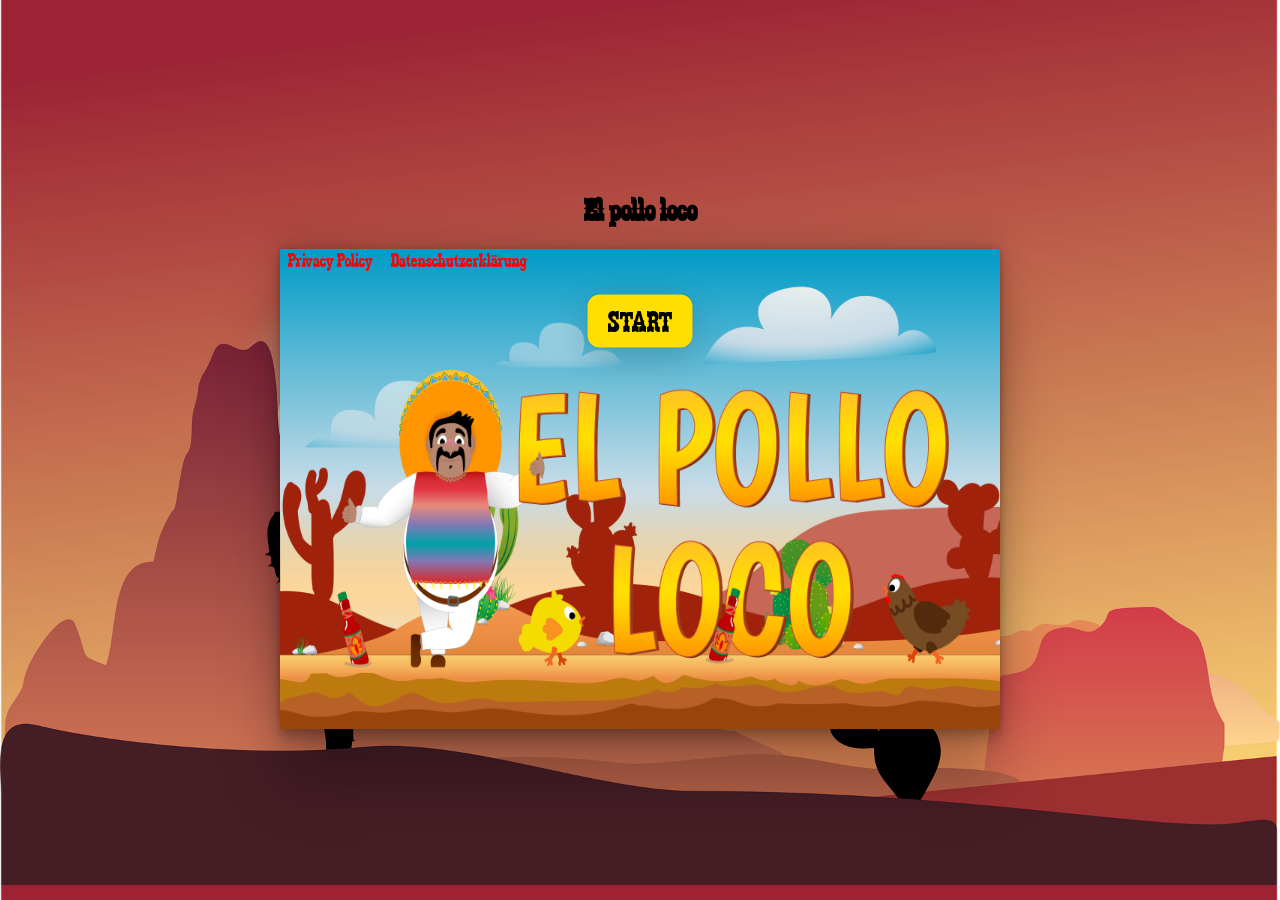
==== index.html @ e99c8783 "feat: new structure" ====
<!DOCTYPE html>
<html lang="de">
  <head>
    <meta charset="UTF-8" />
    <meta name="viewport" content="width=device-width, initial-scale=1.0" />
    <link rel="stylesheet" href="./style.css" />
    <title>El pollo loco</title>

    <script src="./classes/sounds.class.js"></script>
    <script src="./classes/drawable-object.class.js"></script>
    <script src="./classes/movable-object.class.js"></script>
    <script src="./classes/character.class.js"></script>
    <script src="./classes/chicken.class.js"></script>
    <script src="./classes/chicken-small.class.js"></script>
    <script src="./classes/bottle.class.js"></script>
    <script src="./classes/coin.class.js"></script>
    <script src="./classes/cloud.class.js"></script>
    <script src="./classes/status-bar-bottles.class.js"></script>
    <script src="./classes/status-bar-endboss.class.js"></script>
    <script src="./classes/status-bar-coin.class.js"></script>
    <script src="./classes/status-bar.class.js"></script>
    <script src="./classes/world.class.js"></script>
    <script src="./classes/background-object.class.js"></script>
    <script src="./classes/keyboard.class.js"></script>
    <script src="./classes/level.class.js"></script>
    <script src="./classes/throwable-object.class.js"></script>
    <script src="./classes/endboss.class.js"></script>
    <script src="./levels/level1.js"></script>
    <script src="./js/game.js"></script>
  </head>
  <body>
    <h1>El pollo loco</h1>

    <div class="game-container">
      <canvas id="canvas" width="720" height="480"></canvas>

      <div class="overlay" style="display: none">
        <div class="panel-game">
          <div class="pannel-wrapper">
            <button onclick="restartGame()">RESTART</button>
            <button id="muteBtn" onclick="toggleMute()">MUTE - M</button>
            <button onclick="goToMenu()">X</button>
          </div>
        </div>

        <div class="panel-moving">
          <div class="pannel-wrapper">
            <button id="btnLeft">
              <img src="./img/arrow_left.png" alt="RIGHT" />
            </button>
            <button id="btnRight">
              <img src="./img/arrow_right.png" alt="LEFT" />
            </button>
          </div>
          <div class="pannel-wrapper">
            <button id="btnJump">
              <img src="./img/spacebar.png" alt="SPACE" />
            </button>
            <button id="btnThrow">
              <img src="./img/6_salsa_bottle/salsa_bottle.png" alt="SPACE" />
              D
            </button>
          </div>
        </div>
      </div>

      <div id="startScreen" class="startscreen">
        <a href="privacy_policy.html">Privacy Policy</a>
        <a href="datenschutz.html">Datenschutzerklärung</a>
        <button
          id="btnStartGame"
          class="button-start-game"
          onclick="startGame()"
        >
          START
        </button>
      </div>
      <div id="endScreenWin" class="endscreen" style="display: none">
        <div class="endscreen-link-container">
          <a href="privacy_policy.html">Privacy Policy</a>
          <a href="datenschutz.html">Datenschutzerklärung</a>
        </div>
        <div>
          <img
            class="endscreen-img"
            src="./img/9_intro_outro_screens/win/won_2.png"
            alt="WIN"
          />
        </div>
        <div class="endscreen-button-container">
          <button onclick="goToMenu()">BACK TO MENU</button>
          <button onclick="restartGame()">RESTART</button>
        </div>
      </div>

      <div id="endScreenLose" class="endscreen" style="display: none">
        <div class="endscreen-link-container">
          <a href="privacy_policy.html">Privacy Policy</a>
          <a href="datenschutz.html">Datenschutzerklärung</a>
        </div>
        <div>
          <img
            class="endscreen-img"
            src="./img/9_intro_outro_screens/game_over/game over!.png"
            alt="LOSE"
          />
        </div>
        <div class="endscreen-button-container">
          <button onclick="goToMenu()">BACK TO MENU</button>
          <button onclick="restartGame()">RESTART</button>
        </div>
      </div>
    </div>
    <div id="landscapeScreen" class="landscapescreen" style="display: none">
      <h2>PLEASE ROTATE YOUR PHONE/TABLET TO LANDSAPE MODE</h2>
      <img src="./img/phone.png" alt="TURN PHONE" />
    </div>
  </body>
</html>
---- style.css ----
@font-face {
  font-family: "zabras";
  src: url("fonts/Zabars.ttf") format("truetype");
}

* {
  box-sizing: border-box;
}

body {
  display: flex;
  flex-direction: column;
  align-items: center;
  justify-content: center;
  min-height: 100vh;
  margin: 0;
  background-image: url("img/cactus.png");
  background-position: center;
  background-size: cover;
  font-family: "zabras", Arial, Helvetica, sans-serif;
}

button {
  cursor: pointer;
  font-family: "zabras", Arial, Helvetica, sans-serif;
  font-size: 20px;
}

a {
  margin: 8px;
  text-decoration: none;
  color: red;
  font-size: 20px;
}

a:hover {
  color: #ffde01;
}

ul {
  list-style-type: none;
}

li {
  display: flex;
  align-items: center;
  gap: 32px;
}

li img {
  height: 30px;
}

.game-container {
  position: relative;
  box-shadow: rgba(0, 0, 0, 0.25) 0px 54px 55px,
    rgba(0, 0, 0, 0.12) 0px -12px 30px, rgba(0, 0, 0, 0.12) 0px 4px 6px,
    rgba(0, 0, 0, 0.17) 0px 12px 13px, rgba(0, 0, 0, 0.09) 0px -3px 5px;
}

canvas {
  background-color: black;
  display: block;
}

.overlay {
  position: absolute;
  top: 0;
  bottom: 0;
  right: 0;
  left: 0;
  display: flex;
  flex-direction: column;
  justify-content: space-between;
}

.panel-game {
  display: flex;
  justify-content: end;
}

.panel-moving {
  display: flex;
  justify-content: space-between;
}

.panel-moving button,
.panel-game button {
  background-color: #ff9f00;
  border: 1px solid #ffde01;
  padding: 8px 16px;
  border-radius: 12px;
  display: flex;
  align-items: center;
  justify-content: center;
}

.panel-moving button img {
  height: 20px;
}

.pannel-wrapper {
  display: flex;
  gap: 24px;
  padding: 16px;
}

.landscapescreen {
  background-color: #ff9f00;
  position: absolute;
  top: 0;
  bottom: 0;
  right: 0;
  left: 0;
  display: flex;
  text-align: center;
  flex-direction: column;
  align-items: center;
  justify-content: center;
}

.landscapescreen img {
  height: 50px;
}

.startscreen {
  position: absolute;
  top: 0;
  bottom: 0;
  right: 0;
  left: 0;
  background-image: url("img/9_intro_outro_screens/start/startscreen_2.png");
  background-position: center;
  background-size: cover;
  background-size: 720px 480px;
}

.button-start-game {
  background-color: #ffde01;
  border: none;
  box-shadow: rgba(0, 0, 0, 0.16) 0px 10px 36px 0px,
    rgba(0, 0, 0, 0.06) 0px 0px 0px 1px;
  border-radius: 12px;
  font-size: 30px;
  position: absolute;
  top: 15%;
  left: 50%;
  transform: translate(-50%, -50%);
  padding: 10px 20px;
}

.button-start-game:hover {
  background-color: greenyellow;
}

.endscreen {
  position: absolute;
  top: 0;
  bottom: 0;
  right: 0;
  left: 0;
  background-image: url("img/5_background/first_half_background.png");
  background-position: center;
  background-size: cover;
  background-size: 720px 480px;
  display: flex;
  flex-direction: column;
  align-items: center;
}

.endscreen-img {
  max-width: 400px;
}

.endscreen-link-container {
  display: flex;
  gap: 30px;
}

.endscreen-button-container {
  position: absolute;
  bottom: 50px;
  display: flex;
  gap: 30px;
  margin-bottom: 16px;
}

.endscreen button {
  background-color: #ffde01;
  border: none;
  box-shadow: rgba(0, 0, 0, 0.16) 0px 10px 36px 0px,
    rgba(0, 0, 0, 0.06) 0px 0px 0px 1px;
  border-radius: 12px;
  font-size: 30px;
  padding: 10px 20px;
}

.endscreen button:hover {
  background-color: #ffe74a;
}

.overlay {
  position: absolute;
}

.privacy {
  padding: 16px;
}

.info-arrow {
  background-color: #ffe74a;
  height: 35px;
  padding: 4px;
  position: fixed;
  top: 40px;
  right: 50px;
}

@media (max-width: 720px) {
  h1 {
    display: none;
  }
}

@media (max-height: 720px) {
  h1 {
    display: none;
  }
}

@media only screen and (max-width: 720px) {
  canvas,
  .landscapescreen,
  .startscreen,
  .endscreen {
    width: 100%;
  }
}

@media only screen and (max-height: 480px) {
  canvas {
    height: 100vh;
  }
}
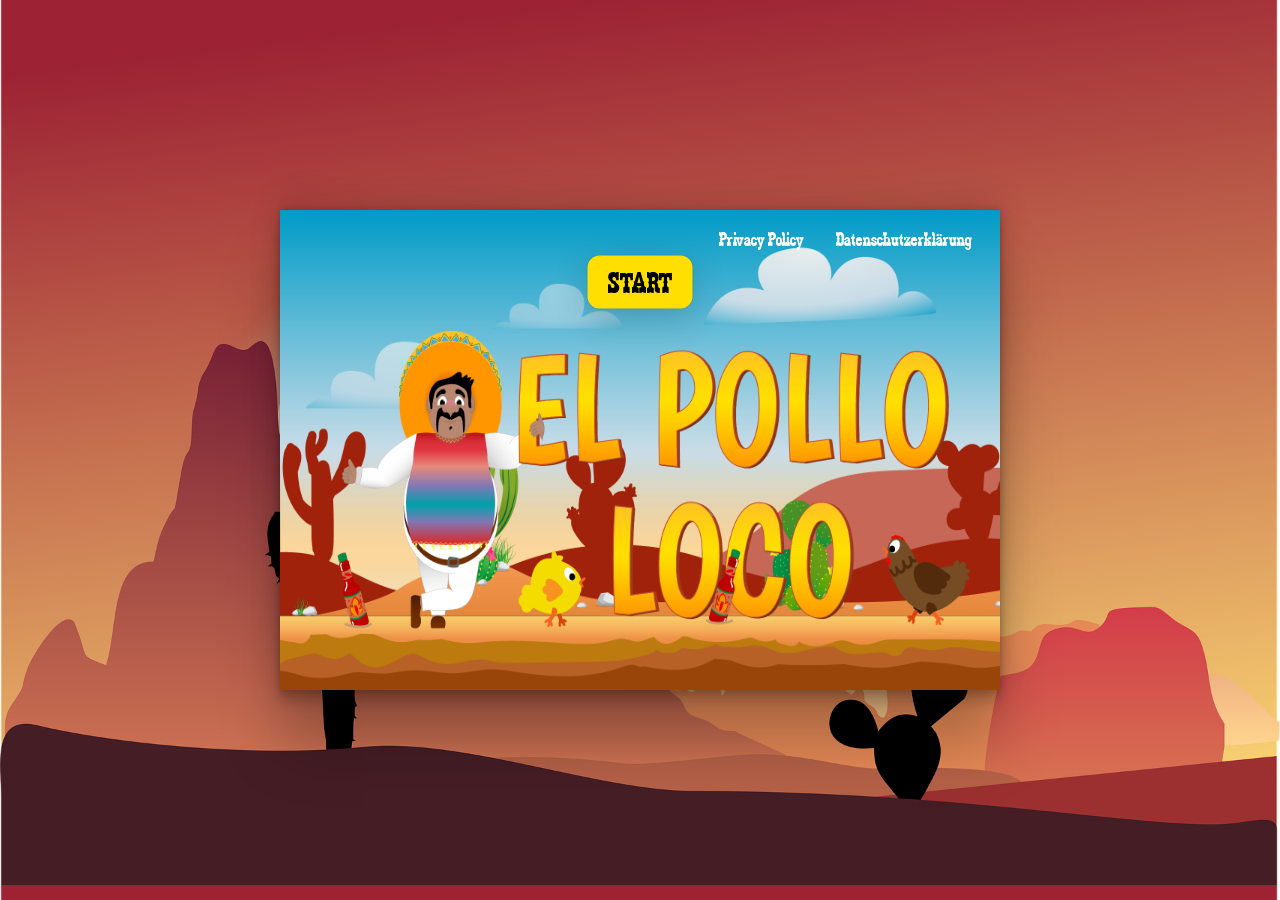
==== commit d3271161: "feat: add responsive; add JSDoc; refactor some code" ====
--- a/index.html
+++ b/index.html
@@ -1,119 +1,115 @@
 <!DOCTYPE html>
 <html lang="de">
-  <head>
-    <meta charset="UTF-8" />
-    <meta name="viewport" content="width=device-width, initial-scale=1.0" />
-    <link rel="stylesheet" href="./style.css" />
-    <title>El pollo loco</title>
 
-    <script src="./classes/sounds.class.js"></script>
-    <script src="./classes/drawable-object.class.js"></script>
-    <script src="./classes/movable-object.class.js"></script>
-    <script src="./classes/character.class.js"></script>
-    <script src="./classes/chicken.class.js"></script>
-    <script src="./classes/chicken-small.class.js"></script>
-    <script src="./classes/bottle.class.js"></script>
-    <script src="./classes/coin.class.js"></script>
-    <script src="./classes/cloud.class.js"></script>
-    <script src="./classes/status-bar-bottles.class.js"></script>
-    <script src="./classes/status-bar-endboss.class.js"></script>
-    <script src="./classes/status-bar-coin.class.js"></script>
-    <script src="./classes/status-bar.class.js"></script>
-    <script src="./classes/world.class.js"></script>
-    <script src="./classes/background-object.class.js"></script>
-    <script src="./classes/keyboard.class.js"></script>
-    <script src="./classes/level.class.js"></script>
-    <script src="./classes/throwable-object.class.js"></script>
-    <script src="./classes/endboss.class.js"></script>
-    <script src="./levels/level1.js"></script>
-    <script src="./js/game.js"></script>
-  </head>
-  <body>
-    <h1>El pollo loco</h1>
+<head>
+  <meta charset="UTF-8" />
+  <meta name="viewport" content="width=device-width, initial-scale=1.0" />
+  <link rel="stylesheet" href="./style.css" />
+  <link rel="icon" href="./img/2_character_pepe/1_idle/idle/I-1.png" />
 
-    <div class="game-container">
-      <canvas id="canvas" width="720" height="480"></canvas>
+  <title>El pollo loco</title>
 
-      <div class="overlay" style="display: none">
-        <div class="panel-game">
-          <div class="pannel-wrapper">
-            <button onclick="restartGame()">RESTART</button>
-            <button id="muteBtn" onclick="toggleMute()">MUTE - M</button>
-            <button onclick="goToMenu()">X</button>
-          </div>
-        </div>
+  <script src="./classes/sounds.class.js"></script>
+  <script src="./classes/drawable-object.class.js"></script>
+  <script src="./classes/movable-object.class.js"></script>
+  <script src="./classes/character.class.js"></script>
+  <script src="./classes/chicken.class.js"></script>
+  <script src="./classes/chicken-small.class.js"></script>
+  <script src="./classes/bottle.class.js"></script>
+  <script src="./classes/coin.class.js"></script>
+  <script src="./classes/cloud.class.js"></script>
+  <script src="./classes/status-bar-bottles.class.js"></script>
+  <script src="./classes/status-bar-endboss.class.js"></script>
+  <script src="./classes/status-bar-coin.class.js"></script>
+  <script src="./classes/status-bar.class.js"></script>
+  <script src="./classes/world.class.js"></script>
+  <script src="./classes/background-object.class.js"></script>
+  <script src="./classes/keyboard.class.js"></script>
+  <script src="./classes/level.class.js"></script>
+  <script src="./classes/throwable-object.class.js"></script>
+  <script src="./classes/endboss.class.js"></script>
+  <script src="./levels/level1.js"></script>
+  <script src="./js/game.js"></script>
+</head>
 
-        <div class="panel-moving">
-          <div class="pannel-wrapper">
-            <button id="btnLeft">
-              <img src="./img/arrow_left.png" alt="RIGHT" />
-            </button>
-            <button id="btnRight">
-              <img src="./img/arrow_right.png" alt="LEFT" />
-            </button>
-          </div>
-          <div class="pannel-wrapper">
-            <button id="btnJump">
-              <img src="./img/spacebar.png" alt="SPACE" />
-            </button>
-            <button id="btnThrow">
-              <img src="./img/6_salsa_bottle/salsa_bottle.png" alt="SPACE" />
-              D
-            </button>
-          </div>
+<body>
+  <div class="game-container">
+    <canvas id="canvas" width="720" height="480"></canvas>
+
+    <div class="overlay" style="display: none">
+      <div class="panel-game">
+        <div class="pannel-wrapper">
+          <button onclick="restartGame()">RESTART</button>
+          <button id="muteBtn" onclick="toggleMute()">MUTE - M</button>
+          <button onclick="goToMenu()">X</button>
         </div>
       </div>
 
-      <div id="startScreen" class="startscreen">
-        <a href="privacy_policy.html">Privacy Policy</a>
-        <a href="datenschutz.html">Datenschutzerklärung</a>
-        <button
-          id="btnStartGame"
-          class="button-start-game"
-          onclick="startGame()"
-        >
-          START
-        </button>
-      </div>
-      <div id="endScreenWin" class="endscreen" style="display: none">
-        <div class="endscreen-link-container">
-          <a href="privacy_policy.html">Privacy Policy</a>
-          <a href="datenschutz.html">Datenschutzerklärung</a>
+      <div class="panel-moving">
+        <div class="pannel-wrapper">
+          <button id="btnLeft">
+            <img src="./img/arrow_left.png" alt="LEFT" />
+          </button>
+          <button id="btnRight">
+            <img src="./img/arrow_right.png" alt="RIGHT" />
+          </button>
         </div>
-        <div>
-          <img
-            class="endscreen-img"
-            src="./img/9_intro_outro_screens/win/won_2.png"
-            alt="WIN"
-          />
-        </div>
-        <div class="endscreen-button-container">
-          <button onclick="goToMenu()">BACK TO MENU</button>
-          <button onclick="restartGame()">RESTART</button>
-        </div>
-      </div>
-
-      <div id="endScreenLose" class="endscreen" style="display: none">
-        <div class="endscreen-link-container">
-          <a href="privacy_policy.html">Privacy Policy</a>
-          <a href="datenschutz.html">Datenschutzerklärung</a>
-        </div>
-        <div>
-          <img
-            class="endscreen-img"
-            src="./img/9_intro_outro_screens/game_over/game over!.png"
-            alt="LOSE"
-          />
-        </div>
-        <div class="endscreen-button-container">
-          <button onclick="goToMenu()">BACK TO MENU</button>
-          <button onclick="restartGame()">RESTART</button>
+        <div class="pannel-wrapper">
+          <button id="btnJump">
+            <img src="./img/spacebar.png" alt="SPACE" />
+          </button>
+          <button id="btnThrow">
+            <img src="./img/6_salsa_bottle/salsa_bottle.png" alt="D" />
+            D
+          </button>
         </div>
       </div>
     </div>
-    <div id="landscapeScreen" class="landscapescreen" style="display: none">
-      <h2>PLEASE ROTATE YOUR PHONE/TABLET TO LANDSAPE MODE</h2>
-      <img src="./img/phone.png" alt="TURN PHONE" />
+
+    <div id="startScreen" class="startscreen">
+      <!-- Rechts oben Links -->
+      <div class="startscreen-links">
+        <a href="privacy_policy.html">Privacy Policy</a>
+        <a href="datenschutz.html">Datenschutzerklärung</a>
+      </div>
+      <button id="btnStartGame" class="button-start-game" onclick="startGame()">
+        START
+      </button>
     </div>
-  </body>
-</html>
+
+    <div id="endScreenWin" class="endscreen" style="display: none">
+      <div class="endscreen-link-container">
+        <a href="privacy_policy.html">Privacy Policy</a>
+        <a href="datenschutz.html">Datenschutzerklärung</a>
+      </div>
+      <div>
+        <img class="endscreen-img" src="./img/9_intro_outro_screens/win/won_2.png" alt="WIN" />
+      </div>
+      <div class="endscreen-button-container">
+        <button onclick="goToMenu()">BACK TO MENU</button>
+        <button onclick="restartGame()">RESTART</button>
+      </div>
+    </div>
+
+    <div id="endScreenLose" class="endscreen" style="display: none">
+      <div class="endscreen-link-container">
+        <a href="privacy_policy.html">Privacy Policy</a>
+        <a href="datenschutz.html">Datenschutzerklärung</a>
+      </div>
+      <div>
+        <img class="endscreen-img" src="./img/9_intro_outro_screens/game_over/game over!.png" alt="LOSE" />
+      </div>
+      <div class="endscreen-button-container">
+        <button onclick="goToMenu()">BACK TO MENU</button>
+        <button onclick="restartGame()">RESTART</button>
+      </div>
+    </div>
+  </div>
+
+  <div id="landscapeScreen" class="landscapescreen" style="display: none">
+    <h2>PLEASE ROTATE YOUR PHONE/TABLET TO LANDSCAPE MODE</h2>
+    <img src="./img/phone.png" alt="TURN PHONE" />
+  </div>
+</body>
+
+</html>
--- a/style.css
+++ b/style.css
@@ -29,7 +29,7 @@
 a {
   margin: 8px;
   text-decoration: none;
-  color: red;
+  color: white; /* bessere Sichtbarkeit */
   font-size: 20px;
 }
 
@@ -133,6 +133,15 @@
   background-position: center;
   background-size: cover;
   background-size: 720px 480px;
+}
+
+/* Neue Startscreen-Links oben rechts */
+.startscreen-links {
+  position: absolute;
+  top: 10px;
+  right: 20px;
+  display: flex;
+  gap: 16px;
 }
 
 .button-start-game {
@@ -175,6 +184,7 @@
 .endscreen-link-container {
   display: flex;
   gap: 30px;
+  margin-top: 10px;
 }
 
 .endscreen-button-container {
@@ -242,3 +252,10 @@
     height: 100vh;
   }
 }
+
+.panel-moving { display: none; }
+
+
+@media (max-width: 1200px) {
+  .panel-moving { display: flex; }
+}
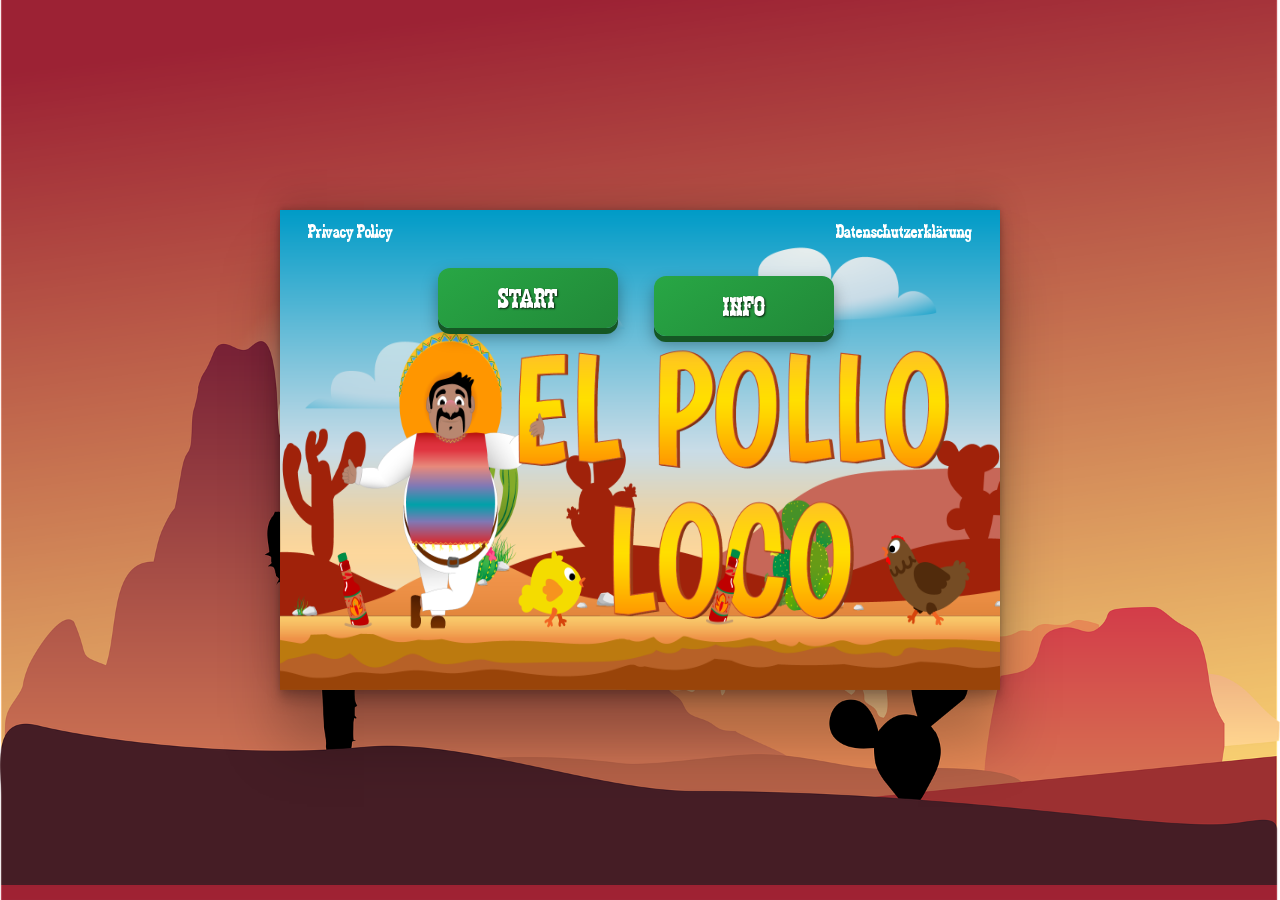
==== commit e84b62f1: "fix: minor deisgn fixes" ====
--- a/index.html
+++ b/index.html
@@ -1,14 +1,13 @@
 <!DOCTYPE html>
 <html lang="de">
-
 <head>
   <meta charset="UTF-8" />
   <meta name="viewport" content="width=device-width, initial-scale=1.0" />
+  <link rel="icon" href="./img/2_character_pepe/1_idle/idle/I-1.png" />
   <link rel="stylesheet" href="./style.css" />
-  <link rel="icon" href="./img/2_character_pepe/1_idle/idle/I-1.png" />
-
   <title>El pollo loco</title>
 
+  <!-- game classes -->
   <script src="./classes/sounds.class.js"></script>
   <script src="./classes/drawable-object.class.js"></script>
   <script src="./classes/movable-object.class.js"></script>
@@ -31,7 +30,6 @@
   <script src="./levels/level1.js"></script>
   <script src="./js/game.js"></script>
 </head>
-
 <body>
   <div class="game-container">
     <canvas id="canvas" width="720" height="480"></canvas>
@@ -47,44 +45,32 @@
 
       <div class="panel-moving">
         <div class="pannel-wrapper">
-          <button id="btnLeft">
-            <img src="./img/arrow_left.png" alt="LEFT" />
-          </button>
-          <button id="btnRight">
-            <img src="./img/arrow_right.png" alt="RIGHT" />
-          </button>
+          <button id="btnLeft"><img src="./img/arrow_left.png" alt="LEFT" /></button>
+          <button id="btnRight"><img src="./img/arrow_right.png" alt="RIGHT" /></button>
         </div>
         <div class="pannel-wrapper">
-          <button id="btnJump">
-            <img src="./img/spacebar.png" alt="SPACE" />
-          </button>
-          <button id="btnThrow">
-            <img src="./img/6_salsa_bottle/salsa_bottle.png" alt="D" />
-            D
-          </button>
+          <button id="btnJump"><img src="./img/spacebar.png" alt="SPACE" /></button>
+          <button id="btnThrow"><img src="./img/6_salsa_bottle/salsa_bottle.png" alt="D" />D</button>
         </div>
       </div>
     </div>
 
     <div id="startScreen" class="startscreen">
-      <!-- Rechts oben Links -->
-      <div class="startscreen-links">
-        <a href="privacy_policy.html">Privacy Policy</a>
-        <a href="datenschutz.html">Datenschutzerklärung</a>
+      <!-- left/right header links -->
+      <div class="startscreen-link-left"><a href="privacy_policy.html">Privacy Policy</a></div>
+      <div class="startscreen-link-right"><a href="datenschutz.html">Datenschutzerklärung</a></div>
+
+      <!-- centered CTAs -->
+      <div class="startscreen-cta">
+        <button id="btnStartGame" class="cta" onclick="startGame()">START</button>
+        <a class="cta" href="info.html">INFO</a>
       </div>
-      <button id="btnStartGame" class="button-start-game" onclick="startGame()">
-        START
-      </button>
     </div>
 
     <div id="endScreenWin" class="endscreen" style="display: none">
-      <div class="endscreen-link-container">
-        <a href="privacy_policy.html">Privacy Policy</a>
-        <a href="datenschutz.html">Datenschutzerklärung</a>
-      </div>
-      <div>
-        <img class="endscreen-img" src="./img/9_intro_outro_screens/win/won_2.png" alt="WIN" />
-      </div>
+      <div class="endscreen-link-left"><a href="privacy_policy.html">Privacy Policy</a></div>
+      <div class="endscreen-link-right"><a href="datenschutz.html">Datenschutzerklärung</a></div>
+      <div><img class="endscreen-img" src="./img/9_intro_outro_screens/win/won_2.png" alt="WIN" /></div>
       <div class="endscreen-button-container">
         <button onclick="goToMenu()">BACK TO MENU</button>
         <button onclick="restartGame()">RESTART</button>
@@ -92,13 +78,9 @@
     </div>
 
     <div id="endScreenLose" class="endscreen" style="display: none">
-      <div class="endscreen-link-container">
-        <a href="privacy_policy.html">Privacy Policy</a>
-        <a href="datenschutz.html">Datenschutzerklärung</a>
-      </div>
-      <div>
-        <img class="endscreen-img" src="./img/9_intro_outro_screens/game_over/game over!.png" alt="LOSE" />
-      </div>
+      <div class="endscreen-link-left"><a href="privacy_policy.html">Privacy Policy</a></div>
+      <div class="endscreen-link-right"><a href="datenschutz.html">Datenschutzerklärung</a></div>
+      <div><img class="endscreen-img" src="./img/9_intro_outro_screens/game_over/game over!.png" alt="LOSE" /></div>
       <div class="endscreen-button-container">
         <button onclick="goToMenu()">BACK TO MENU</button>
         <button onclick="restartGame()">RESTART</button>
@@ -107,9 +89,8 @@
   </div>
 
   <div id="landscapeScreen" class="landscapescreen" style="display: none">
-    <h2>PLEASE ROTATE YOUR PHONE/TABLET TO LANDSCAPE MODE</h2>
+    <h2>PLEASE ROTATE YOUR PHONE/TABLET</h2>
     <img src="./img/phone.png" alt="TURN PHONE" />
   </div>
 </body>
-
-</html>+</html>
--- a/style.css
+++ b/style.css
@@ -3,6 +3,7 @@
   src: url("fonts/Zabars.ttf") format("truetype");
 }
 
+/* General reset */
 * {
   box-sizing: border-box;
 }
@@ -29,7 +30,7 @@
 a {
   margin: 8px;
   text-decoration: none;
-  color: white; /* bessere Sichtbarkeit */
+  color: white;
   font-size: 20px;
 }
 
@@ -53,9 +54,12 @@
 
 .game-container {
   position: relative;
-  box-shadow: rgba(0, 0, 0, 0.25) 0px 54px 55px,
-    rgba(0, 0, 0, 0.12) 0px -12px 30px, rgba(0, 0, 0, 0.12) 0px 4px 6px,
-    rgba(0, 0, 0, 0.17) 0px 12px 13px, rgba(0, 0, 0, 0.09) 0px -3px 5px;
+  box-shadow:
+    rgba(0, 0, 0, 0.25) 0px 54px 55px,
+    rgba(0, 0, 0, 0.12) 0px -12px 30px,
+    rgba(0, 0, 0, 0.12) 0px 4px 6px,
+    rgba(0, 0, 0, 0.17) 0px 12px 13px,
+    rgba(0, 0, 0, 0.09) 0px -3px 5px;
 }
 
 canvas {
@@ -65,15 +69,13 @@
 
 .overlay {
   position: absolute;
-  top: 0;
-  bottom: 0;
-  right: 0;
-  left: 0;
+  inset: 0;
   display: flex;
   flex-direction: column;
   justify-content: space-between;
 }
 
+/* Top bars */
 .panel-game {
   display: flex;
   justify-content: end;
@@ -84,8 +86,8 @@
   justify-content: space-between;
 }
 
-.panel-moving button,
-.panel-game button {
+/* Mobile controls (simple style) */
+.panel-moving button {
   background-color: #ff9f00;
   border: 1px solid #ffde01;
   padding: 8px 16px;
@@ -105,72 +107,96 @@
   padding: 16px;
 }
 
+/* Rotate overlay */
 .landscapescreen {
   background-color: #ff9f00;
   position: absolute;
-  top: 0;
-  bottom: 0;
-  right: 0;
-  left: 0;
+  inset: 0;
   display: flex;
   text-align: center;
   flex-direction: column;
   align-items: center;
   justify-content: center;
+  background-image: url("img/cactus.png");
 }
 
 .landscapescreen img {
   height: 50px;
 }
 
+/* Start screen background */
 .startscreen {
   position: absolute;
-  top: 0;
-  bottom: 0;
-  right: 0;
-  left: 0;
+  inset: 0;
   background-image: url("img/9_intro_outro_screens/start/startscreen_2.png");
   background-position: center;
-  background-size: cover;
   background-size: 720px 480px;
 }
 
-/* Neue Startscreen-Links oben rechts */
-.startscreen-links {
+/* Header links (left/right) */
+.startscreen-link-left,
+.endscreen-link-left {
+  position: absolute;
+  top: 10px;
+  left: 20px;
+}
+
+.startscreen-link-right,
+.endscreen-link-right {
   position: absolute;
   top: 10px;
   right: 20px;
-  display: flex;
-  gap: 16px;
-}
-
-.button-start-game {
-  background-color: #ffde01;
+}
+
+/* Centered CTA row with equal-size buttons */
+.startscreen-cta {
+  position: absolute;
+  top: 12%;
+  left: 50%;
+  transform: translateX(-50%);
+  display: flex;
+  gap: 28px;
+}
+
+/* CTA: identical size for START and INFO */
+.cta {
+  display: inline-flex;
+  align-items: center;
+  justify-content: center;
+  min-width: 180px;
+  /* smaller, equal width */
+  height: 60px;
+  /* smaller, equal height */
+  font-size: 28px;
+  /* balanced text size */
+  color: #fff;
+  background: linear-gradient(145deg, #28a745, #218838);
+  border-radius: 12px;
   border: none;
-  box-shadow: rgba(0, 0, 0, 0.16) 0px 10px 36px 0px,
-    rgba(0, 0, 0, 0.06) 0px 0px 0px 1px;
-  border-radius: 12px;
-  font-size: 30px;
-  position: absolute;
-  top: 15%;
-  left: 50%;
-  transform: translate(-50%, -50%);
-  padding: 10px 20px;
-}
-
-.button-start-game:hover {
-  background-color: greenyellow;
-}
-
+  text-shadow: 1px 1px 2px rgba(0, 0, 0, .8);
+  box-shadow: 0px 6px 0px #155724, 0 8px 16px rgba(0, 0, 0, .35);
+  transition: transform .15s ease, box-shadow .15s ease, background .15s ease;
+  text-align: center;
+  text-decoration: none;
+}
+
+.cta:hover {
+  background: linear-gradient(145deg, #dc3545, #c82333);
+  box-shadow: 0px 6px 0px #721c24, 0 12px 24px rgba(0, 0, 0, .45);
+  transform: translateY(-2px);
+}
+
+.cta:active {
+  transform: translateY(0);
+  box-shadow: 0px 5px 0px #721c24, 0 10px 18px rgba(0, 0, 0, .4);
+}
+
+/* End screen */
 .endscreen {
   position: absolute;
-  top: 0;
-  bottom: 0;
-  right: 0;
-  left: 0;
+  inset: 0;
   background-image: url("img/5_background/first_half_background.png");
   background-position: center;
-  background-size: cover;
   background-size: 720px 480px;
   display: flex;
   flex-direction: column;
@@ -181,12 +207,6 @@
   max-width: 400px;
 }
 
-.endscreen-link-container {
-  display: flex;
-  gap: 30px;
-  margin-top: 10px;
-}
-
 .endscreen-button-container {
   position: absolute;
   bottom: 50px;
@@ -196,55 +216,138 @@
 }
 
 .endscreen button {
-  background-color: #ffde01;
+  background: linear-gradient(145deg, #28a745, #218838);
   border: none;
-  box-shadow: rgba(0, 0, 0, 0.16) 0px 10px 36px 0px,
-    rgba(0, 0, 0, 0.06) 0px 0px 0px 1px;
   border-radius: 12px;
   font-size: 30px;
-  padding: 10px 20px;
+  padding: 12px 26px;
+  color: #fff;
+  text-shadow: 1px 1px 2px rgba(0, 0, 0, .7);
+  box-shadow: 0px 6px 0px #155724, 0px 6px 15px rgba(0, 0, 0, .4);
+  transition: background .2s ease, box-shadow .2s ease, transform .2s ease;
 }
 
 .endscreen button:hover {
-  background-color: #ffe74a;
-}
-
-.overlay {
-  position: absolute;
-}
-
-.privacy {
-  padding: 16px;
-}
-
-.info-arrow {
-  background-color: #ffe74a;
-  height: 35px;
-  padding: 4px;
-  position: fixed;
-  top: 40px;
-  right: 50px;
-}
-
-@media (max-width: 720px) {
-  h1 {
-    display: none;
-  }
-}
-
-@media (max-height: 720px) {
-  h1 {
-    display: none;
-  }
-}
-
+  background: linear-gradient(145deg, #dc3545, #c82333);
+  box-shadow: 0px 4px 0px #721c24, 0px 6px 15px rgba(0, 0, 0, .5);
+}
+
+.endscreen button:active {
+  transform: translateY(1px);
+  box-shadow: 0px 3px 0px #721c24, 0px 4px 10px rgba(0, 0, 0, .45);
+}
+
+/* In-game top-right buttons styled like CTAs but keep their size */
+.panel-game .pannel-wrapper button {
+  padding: 8px 16px;
+  background: linear-gradient(145deg, #28a745, #218838);
+  border: none;
+  border-radius: 12px;
+  color: #fff;
+  text-shadow: 1px 1px 2px rgba(0, 0, 0, .7);
+  box-shadow: 0px 6px 0px #155724, 0px 6px 15px rgba(0, 0, 0, .4);
+  transition: background .18s ease, box-shadow .18s ease, transform .18s ease;
+}
+
+.panel-game .pannel-wrapper button:hover {
+  background: linear-gradient(145deg, #dc3545, #c82333);
+  box-shadow: 0px 4px 0px #721c24, 0px 6px 15px rgba(0, 0, 0, .5);
+}
+
+.panel-game .pannel-wrapper button:active {
+  transform: translateY(1px);
+  box-shadow: 0px 3px 0px #721c24, 0px 4px 10px rgba(0, 0, 0, .45);
+}
+
+/* Docs (Privacy / Datenschutz / Info) */
+.doc-page {
+  min-height: 100vh;
+  display: flex;
+  justify-content: center;
+  align-items: flex-start;
+  padding: 24px 12px;
+}
+
+.doc-card {
+  width: min(900px, 92vw);
+  background: #fff;
+  color: #222;
+  border-radius: 14px;
+  box-shadow: 0 6px 24px rgba(0, 0, 0, .25);
+  padding: 24px 28px;
+  line-height: 1.6;
+  font-family: Arial, Helvetica, sans-serif;
+}
+
+.doc-card h1,
+.doc-card h2,
+.doc-card h3 {
+  font-family: "zabras", Arial, Helvetica, sans-serif;
+  color: #111;
+  margin: 18px 0 8px;
+}
+
+.doc-topbar {
+  display: flex;
+  align-items: center;
+  justify-content: space-between;
+  gap: 12px;
+  margin-bottom: 14px;
+}
+
+.doc-back {
+  background: linear-gradient(145deg, #28a745, #218838);
+  color: #fff;
+  border: none;
+  border-radius: 12px;
+  padding: 8px 14px;
+  font-family: "zabras", Arial, Helvetica, sans-serif;
+  font-size: 18px;
+  text-decoration: none;
+  box-shadow: 0 4px 0 #155724, 0 6px 15px rgba(0, 0, 0, .25);
+  display: inline-flex;
+  align-items: center;
+  gap: 8px;
+}
+
+.doc-back:hover {
+  background: linear-gradient(145deg, #dc3545, #c82333);
+  box-shadow: 0 3px 0 #721c24, 0 6px 15px rgba(0, 0, 0, .35);
+}
+
+.doc-lang {
+  color: #666;
+  text-decoration: none;
+  font-weight: 600;
+}
+
+.doc-lang:hover {
+  color: #333;
+}
+
+.doc-card ul {
+  margin: 6px 0 12px 20px;
+}
+
+.doc-card li {
+  margin: 2px 0;
+}
+
+/* Responsive */
 @media only screen and (max-width: 720px) {
+
   canvas,
   .landscapescreen,
   .startscreen,
   .endscreen {
     width: 100%;
   }
+
+  .cta {
+    width: 260px;
+    height: 74px;
+    font-size: 30px;
+  }
 }
 
 @media only screen and (max-height: 480px) {
@@ -253,9 +356,13 @@
   }
 }
 
-.panel-moving { display: none; }
-
+/* Mobile control visibility */
+.panel-moving {
+  display: none;
+}
 
 @media (max-width: 1200px) {
-  .panel-moving { display: flex; }
-}
+  .panel-moving {
+    display: flex;
+  }
+}
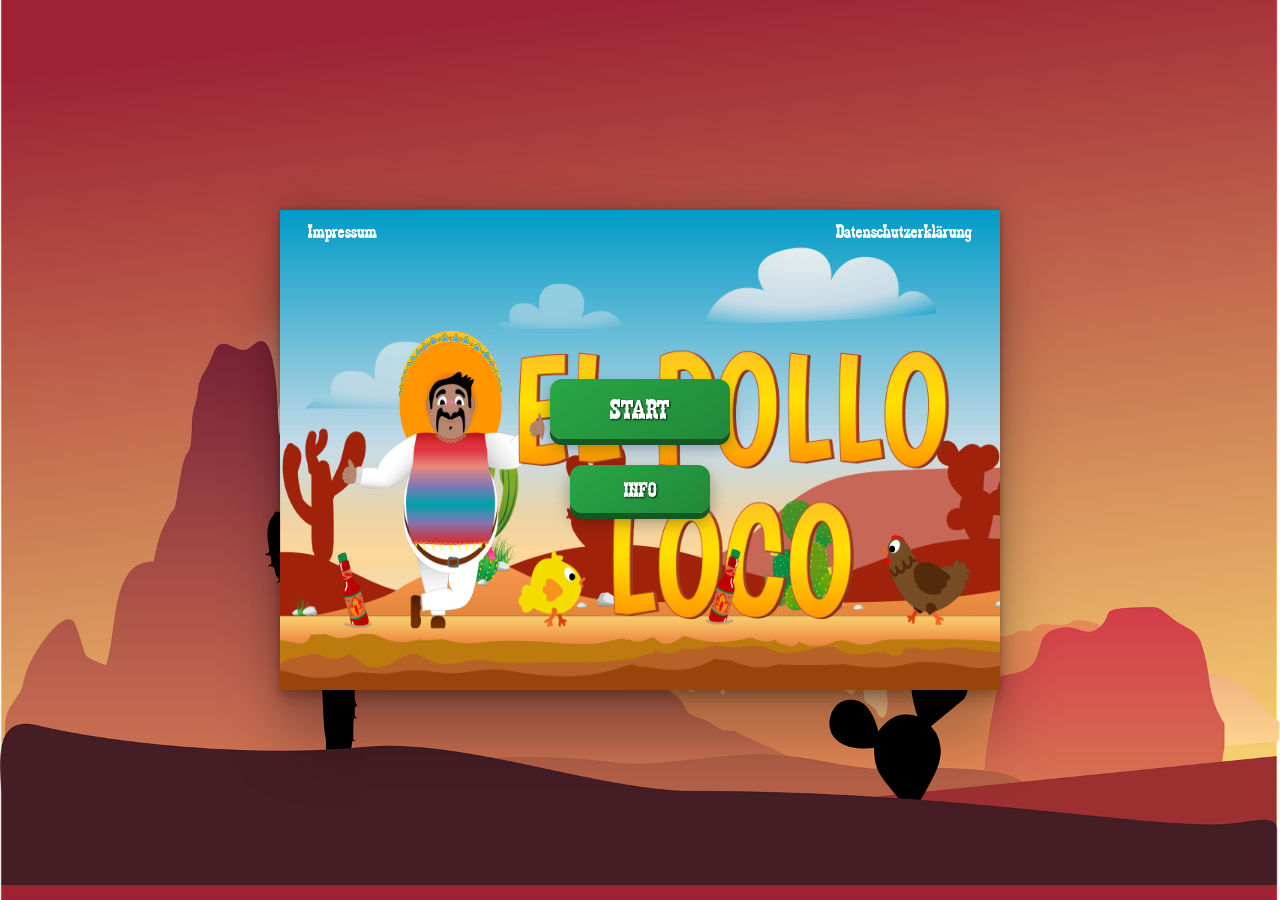
==== commit 1f23a62a: "fix: design and bug fixes" ====
--- a/index.html
+++ b/index.html
@@ -57,7 +57,7 @@
 
     <div id="startScreen" class="startscreen">
       <!-- left/right header links -->
-      <div class="startscreen-link-left"><a href="privacy_policy.html">Privacy Policy</a></div>
+      <div class="startscreen-link-left"><a href="impressum.html">Impressum</a></div>
       <div class="startscreen-link-right"><a href="datenschutz.html">Datenschutzerklärung</a></div>
 
       <!-- centered CTAs -->
@@ -78,7 +78,7 @@
     </div>
 
     <div id="endScreenLose" class="endscreen" style="display: none">
-      <div class="endscreen-link-left"><a href="privacy_policy.html">Privacy Policy</a></div>
+      <div class="endscreen-link-left"><a href="impressum.html">Impressum</a></div>
       <div class="endscreen-link-right"><a href="datenschutz.html">Datenschutzerklärung</a></div>
       <div><img class="endscreen-img" src="./img/9_intro_outro_screens/game_over/game over!.png" alt="LOSE" /></div>
       <div class="endscreen-button-container">
--- a/style.css
+++ b/style.css
@@ -88,8 +88,8 @@
 
 /* Mobile controls (simple style) */
 .panel-moving button {
-  background-color: #ff9f00;
-  border: 1px solid #ffde01;
+  background-color: #28a745;
+  border: 1px solid black;
   padding: 8px 16px;
   border-radius: 12px;
   display: flex;
@@ -148,27 +148,26 @@
   right: 20px;
 }
 
-/* Centered CTA row with equal-size buttons */
+/* Start screen CTA buttons → jetzt mittig und untereinander */
 .startscreen-cta {
   position: absolute;
-  top: 12%;
+  top: 50%;
   left: 50%;
-  transform: translateX(-50%);
-  display: flex;
-  gap: 28px;
-}
-
-/* CTA: identical size for START and INFO */
+  transform: translate(-50%, -50%);
+  display: flex;
+  flex-direction: column; /* untereinander */
+  align-items: center;
+  gap: 18px; /* Abstand zwischen START und INFO */
+}
+
+/* CTA: Standardstyle (für START) */
 .cta {
   display: inline-flex;
   align-items: center;
   justify-content: center;
   min-width: 180px;
-  /* smaller, equal width */
   height: 60px;
-  /* smaller, equal height */
   font-size: 28px;
-  /* balanced text size */
   color: #fff;
   background: linear-gradient(145deg, #28a745, #218838);
   border-radius: 12px;
@@ -178,6 +177,13 @@
   transition: transform .15s ease, box-shadow .15s ease, background .15s ease;
   text-align: center;
   text-decoration: none;
+}
+
+/* Info-Button kleiner */
+.startscreen-cta .cta:last-child {
+  min-width: 140px;
+  height: 48px;
+  font-size: 22px;
 }
 
 .cta:hover {
@@ -348,6 +354,12 @@
     height: 74px;
     font-size: 30px;
   }
+
+  .startscreen-cta .cta:last-child {
+    width: 200px;
+    height: 60px;
+    font-size: 26px;
+  }
 }
 
 @media only screen and (max-height: 480px) {
@@ -365,4 +377,4 @@
   .panel-moving {
     display: flex;
   }
-}+}
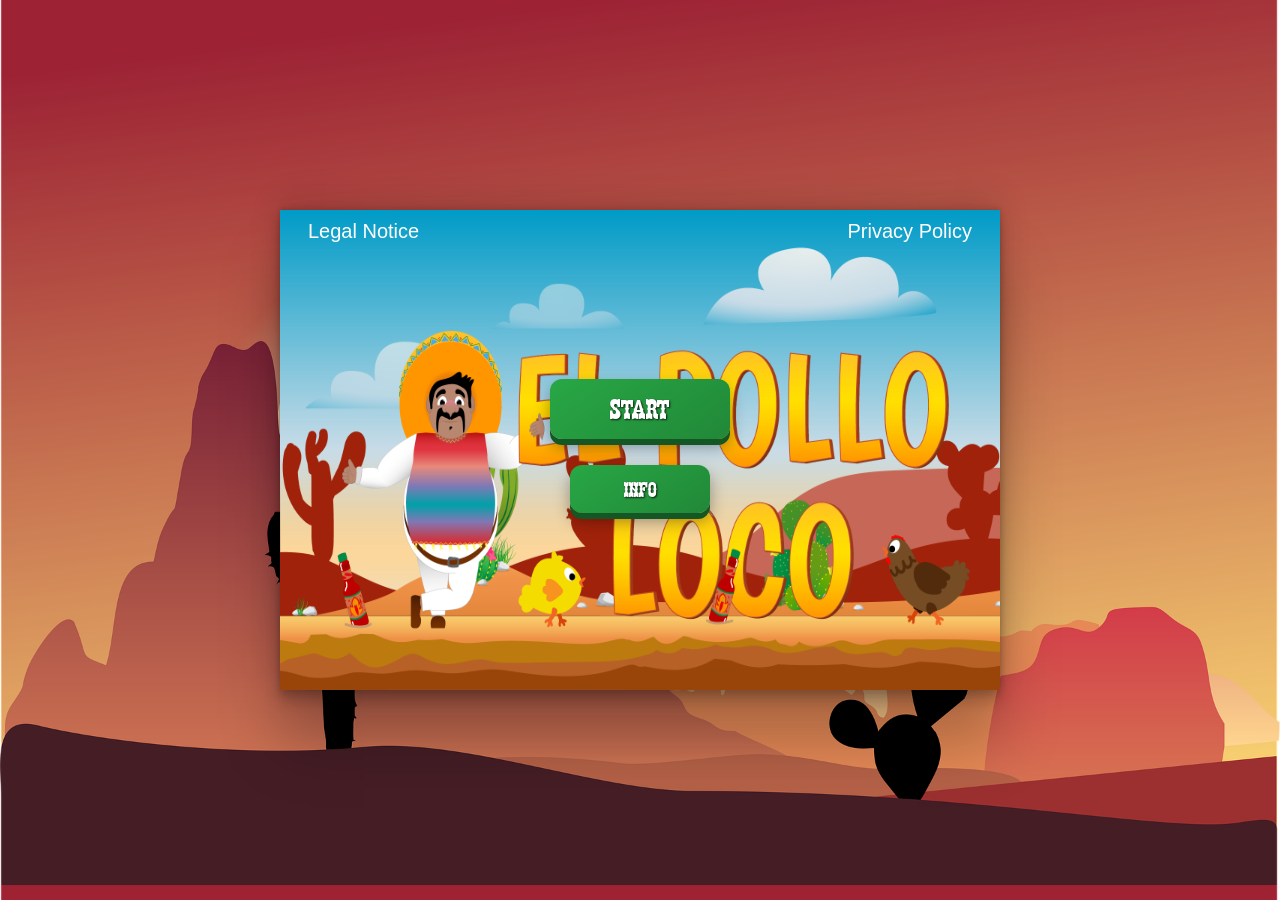
==== commit a00ab35d: "fix: design, consistency english" ====
--- a/index.html
+++ b/index.html
@@ -57,8 +57,8 @@
 
     <div id="startScreen" class="startscreen">
       <!-- left/right header links -->
-      <div class="startscreen-link-left"><a href="impressum.html">Impressum</a></div>
-      <div class="startscreen-link-right"><a href="datenschutz.html">Datenschutzerklärung</a></div>
+      <div class="startscreen-link-left"><a href="legal_notice.html">Legal Notice</a></div>
+      <div class="startscreen-link-right"><a href="privacy_policy.html">Privacy Policy</a></div>
 
       <!-- centered CTAs -->
       <div class="startscreen-cta">
@@ -68,8 +68,8 @@
     </div>
 
     <div id="endScreenWin" class="endscreen" style="display: none">
-      <div class="endscreen-link-left"><a href="privacy_policy.html">Privacy Policy</a></div>
-      <div class="endscreen-link-right"><a href="datenschutz.html">Datenschutzerklärung</a></div>
+      <div class="endscreen-link-left"><a href="legal_notice.html">Legal Notice</a></div>
+      <div class="endscreen-link-right"><a href="privacy_policy.html">Privacy Policy</a></div>
       <div><img class="endscreen-img" src="./img/9_intro_outro_screens/win/won_2.png" alt="WIN" /></div>
       <div class="endscreen-button-container">
         <button onclick="goToMenu()">BACK TO MENU</button>
--- a/style.css
+++ b/style.css
@@ -270,9 +270,10 @@
   min-height: 100vh;
   display: flex;
   justify-content: center;
-  align-items: flex-start;
+  align-items: center;   /* Jetzt mittig wie bei Datenschutz */
   padding: 24px 12px;
 }
+
 
 .doc-card {
   width: min(900px, 92vw);
@@ -288,7 +289,6 @@
 .doc-card h1,
 .doc-card h2,
 .doc-card h3 {
-  font-family: "zabras", Arial, Helvetica, sans-serif;
   color: #111;
   margin: 18px 0 8px;
 }
@@ -339,6 +339,24 @@
   margin: 2px 0;
 }
 
+/* Nur Impressum und Datenschutzerklärung oben */
+.startscreen-link-left a,
+.startscreen-link-right a,
+.endscreen-link-left a,
+.endscreen-link-right a {
+  font-family: Helvetica, Arial, sans-serif;
+}
+
+.controls-list li {
+  display: block;
+  margin: 8px 0;
+  line-height: 1.4;
+}
+
+#endScreenLose .endscreen-img {
+  max-width: 800px; /* größer als Win */
+}
+
 /* Responsive */
 @media only screen and (max-width: 720px) {
 
